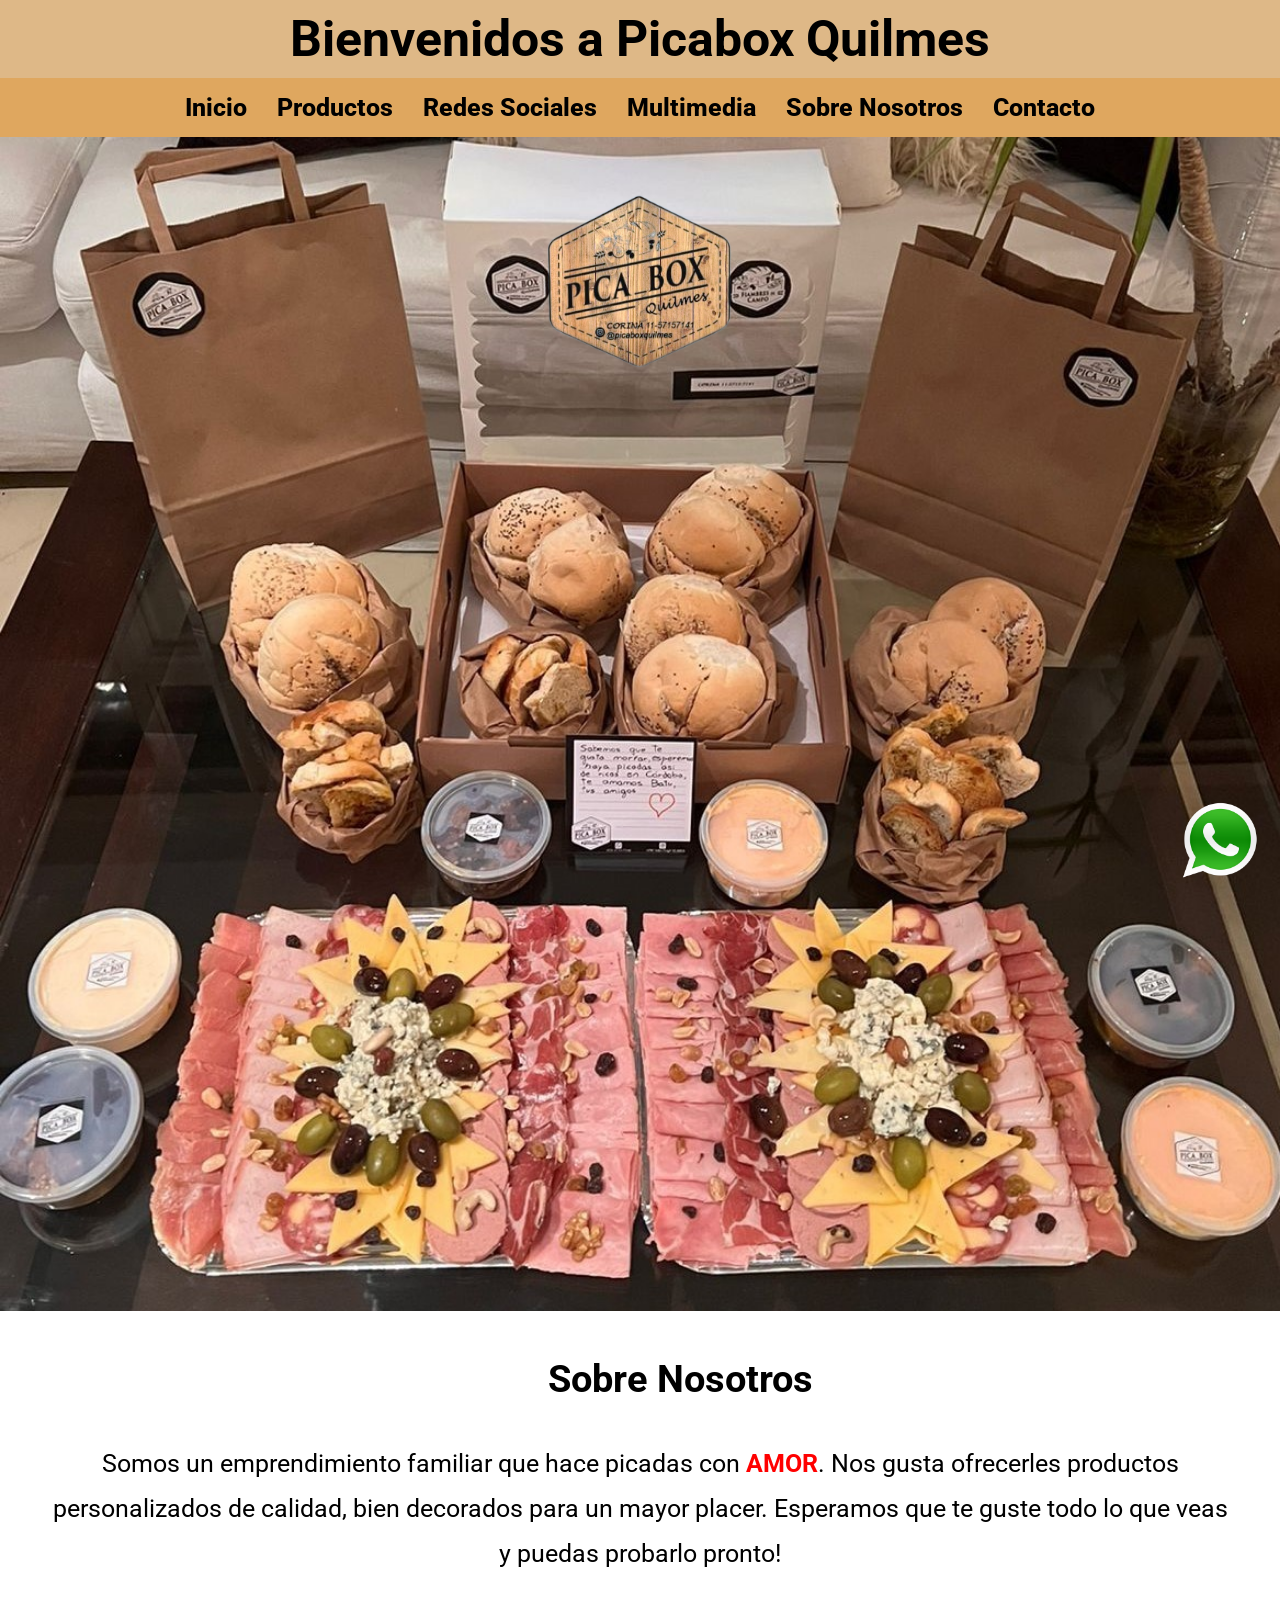
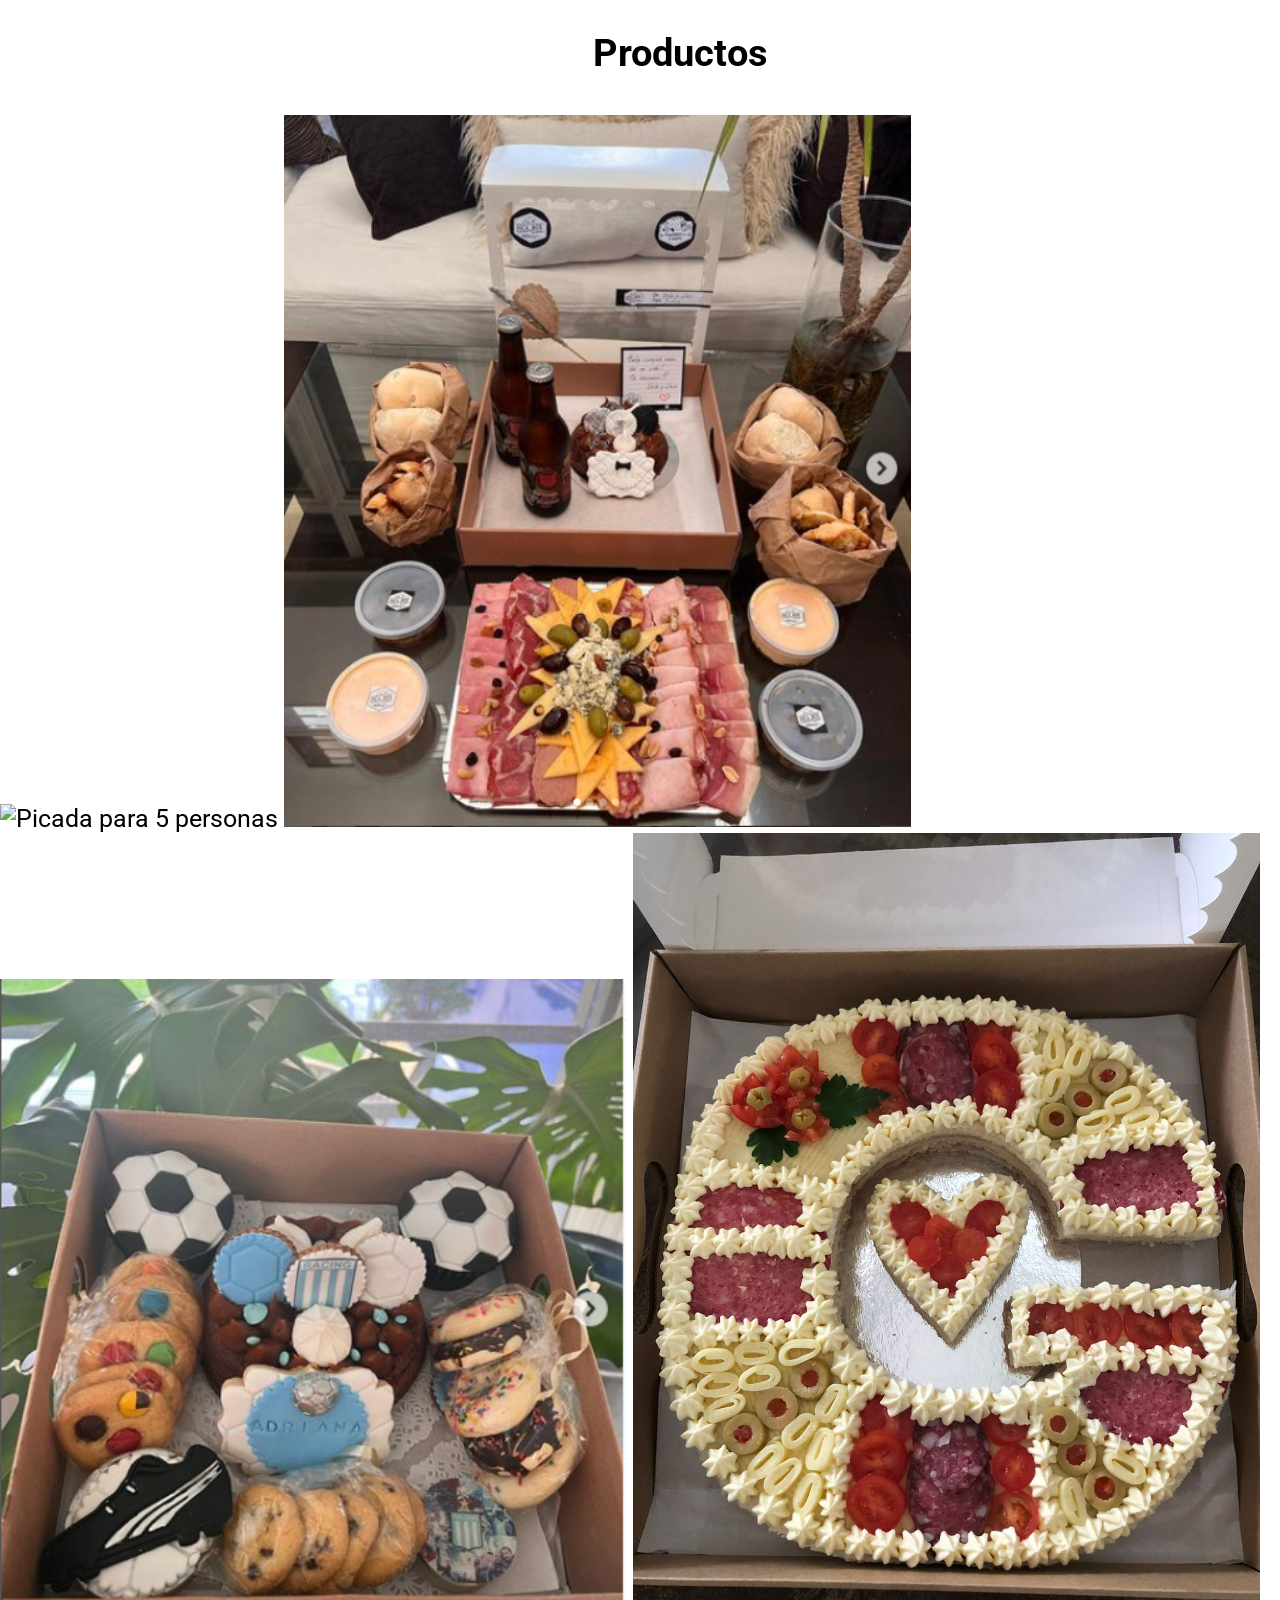
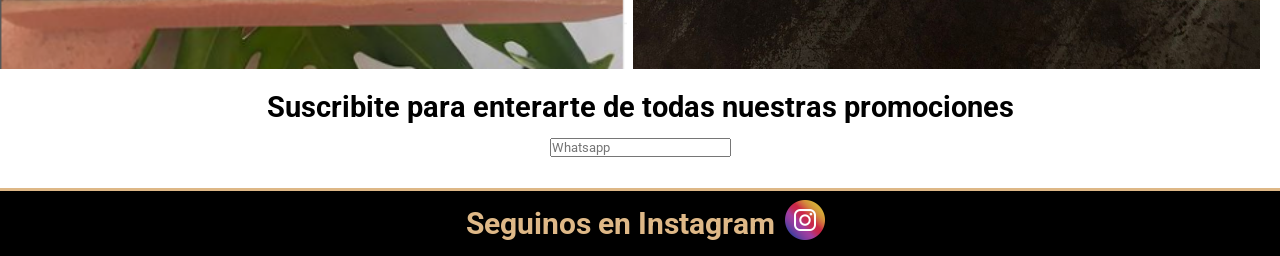
==== index.html @ b43bd4fd "main" ====
<!DOCTYPE html>
<html lang="es"> 
<head>

    <meta charset="UTF-8">
    <meta http-equiv="X-UA-Compatible" content="IE=edge">
    <meta name="viewport" content="width=device-width, initial-scale=1.0">
    <!-- TITULO -->
    <title>Picabox Quilmes</title>
    <!-- FAVICON -->
    <link rel="icon" href="img/logo.png">
    <!-- LINK CSS -->
    <link rel="stylesheet" href="css/style.css">
    <!-- LINK ESTILO DE LETRA ROBOTO -->
    <link rel="preconnect" href="https://fonts.googleapis.com">
    <link rel="preconnect" href="https://fonts.gstatic.com" crossorigin>
    <link href="https://fonts.googleapis.com/css2?family=Roboto:wght@300&display=swap" rel="stylesheet">
    
</head>
<body>
    
    <div class="container">
        <header>
            <!-- TITULO -->
            <h1>Bienvenidos a Picabox Quilmes</h1>
            <nav>
                <ul>
                    <!--NAVEGADOR-->
                    <li><a href="index.html">Inicio</a></li>
                    <li><a href="pages/productos.html">Productos</a></li>
                    <li><a href="#redes_sociales">Redes Sociales</a></li>
                    <li><a href="pages/multimedia.html">Multimedia</a></li>   
                    <li><a href="pages/sobrenosotros.html">Sobre Nosotros</a></li>
                    <li><a href="pages/contacto.html">Contacto</a></li>
                </ul>
            </nav>
        </header>

        <main>
            <!-- LOGO -->
            <img id="logo_portada" src="img/logo.png" alt="Logo Picabox Quilmes">

            <!-- FOTO DE PORTADA -->
            <img id="img_portada" src="img/pica10_arriba_modificada.jpeg" alt="Picada para 10 personas">
                
            <!-- SOBRE NOSOTROS -->
            <section class="sobre_nosotros">
                <h2>Sobre Nosotros</h2>
                <p>Somos un emprendimiento familiar que hace picadas con <span>AMOR</span>. Nos gusta ofrecerles productos personalizados de calidad, bien decorados para un mayor placer. Esperamos que te guste todo lo que veas y puedas probarlo pronto! </p> 
            </section>

            <!-- PRODUCTOS -->
            <section class="productos">
                <h2>Productos</h2>
                <img src="img/pica5.png" alt="Picada para 5 personas" >
                <img src="img/pica5_brownie.PNG" alt="Picada para 5 personas + brownie">
                <img src="img/desayuno_futbolero_racing.PNG" alt="Desayuno tematica futbolero de Racing">
                <img src="img/torta_salada_g.jpeg" alt="Torta salada letra G">
            </section> 
        
            <!-- SUSCRIBITE -->
            <section class="suscribite">
                <h3>Suscribite para enterarte de todas nuestras promociones</h3>
                <form>
                    <label for="whatsapp"></label>
                    <input type="number" id="whatsapp" placeholder="Whatsapp">
                </form>
            </section>
        </main>

        <!--REDES SOCIALES -->
        <footer id="redes_sociales">
            <h3>Seguinos en Instagram</h3>
            <a target="_blank" href="https://www.instagram.com/picaboxquilmes/" title="Instagram de Picabox Quilmes"><img src="img/instagram.png" alt="Logo de Instagram"> </a>
            <a target="_blank" href="https://wa.me/+5491157157141" title="Whatsapp de Picabox Quilmes"><img class="btn_whatsapp" src="img/whatsapp.png" alt="Logo Whatsapp" ></a>
        </footer>
    </div>

</body>
</html>
---- css/style.css ----
* {
    margin: 0;
    padding: 0;
    font-family: 'Roboto', sans-serif;
    list-style: none;
}

body {
    font-size: 12px;
}

.container {
    display: grid;
    grid-template-areas: 
    "h1"
    "nav"
    "main"
    "footer";
}

h1 {
    display: flex;
    justify-content: center;
    padding: 10px;
    background-color:  burlywood;
    grid-area: h1;
}

h2 {
    text-align: center;
    padding: 15px;
    width: 100%;
}

/* NAV */
nav {
    display: flex;
    justify-content: center;
    background-color:  rgb(223, 167, 95);
    grid-area: nav;
}

nav ul {
    display: flex;
    justify-content: center;
    align-items: center;
    text-align: center;
}

nav ul li a {
    text-decoration: none;
    color: black;
    font-weight: 800;
    display: block;
    padding: 15px;
}

nav ul li:hover {
    background-color: rgb(221, 150, 57);
}

/* MAIN */
main {
    grid-area: main;
    position: relative;
}

/* PORTADA */
#logo_portada {
    position: absolute;
    top: 50px;
    left: 42.5%;
    width: 15%;
}

#img_portada {
    width: 100%;
}
.portada {
    display: flex;
    justify-content: center;
}

/* SOBRE NOSOTROS */
.sobre_nosotros p {
    text-align: center;
    padding: 10px 10px;
    margin-bottom: 15px;
    line-height: 1.8;
}
.sobre_nosotros_img {
    display: flex;
    flex-wrap: wrap;
    justify-content: space-around;
}

span {
    color: red;
    font-weight: bold;
}

/* PRODUCTOS */
.productos_grid {
    display: grid;
    grid-template-columns: 1fr 1fr;
    gap: 20px;
}
.item_producto {
    display: flex;
    flex-flow: wrap column;
    justify-content: space-between;
    align-items: center;
    text-align: center;
}
.img_producto {
    width: 200px;
    height: 250px;
}

.productos img {
    width: 100%;
}

/* SUSCRIBITE */
.suscribite {
    display: flex;
    flex-direction: column;
    justify-content: center;
    text-align: center;
    padding: 15px;
}

.suscribite h3 {
    margin-bottom: 5px;
}

/* MULTIMEDIA */
.multimedia {
    display: flex;
    flex-wrap: wrap;
    justify-content: space-around;
}

/* CONTACTO */
.contact_grid {
    text-align: center;
    background-color: rgb(252, 239, 228);
    border-radius: 10px;
    margin: 10px;
}

.contact_title {
    text-align: center;
    font-size: 30px;
    padding: 0px 0px 10px 0px;
}

.nuestro_contacto{
    padding: 10px;
}

.nuestro_contacto ul {
    padding-bottom: 10px;
}

.form {
    padding: 10px;
}

.contact_grid form {
    display: grid;
    grid-template-columns: 1fr 1fr;
    gap: 10px;
}

form label {
    display: block;
}

input:focus, textarea:focus {
    outline: 3px solid rgb(221, 150, 57);
}

.full_width {
    grid-column: 1 / 3 ;
}

textarea {
    width: 100%;
}

button {
    background-color: burlywood;
    border: none;
    font-weight: bolder;
    padding: 5px;
}

button:hover {
    background-color: rgb(221, 150, 57);
    border: black 2px solid;
}

/* FOOTER */
footer {
    background-color: black;
    text-align: center;
    color: burlywood;
    border-top: solid 3px burlywood;
    margin-top: 15px;
    padding: 5px;
    grid-area: footer;
    display: flex;
    justify-content: center;
    align-items: center;
}

footer h3 {
    padding: 10px;
}

footer img {
    width: 40px;
    height: 40px;
}

/* BUTTON WHATSAPP */
.btn_whatsapp {
    position: fixed;
    right: 10px;
    bottom: 10px;
    width: 40px;
    height: 40px;
}

/* MEDIA */
@media (min-width: 400px) {
    body {
        font-size: 16px;
    }
    h2 {
        padding: 20px;
    }
    .productos_grid {
        display: grid;
        grid-template-columns: 1fr 1fr 1fr;
        gap: 10px;
    }
}

@media (min-width: 600px) {
    body {
        font-size: 25px;
    }
    h2 {
        padding: 40px;
    }
    .contact_grid {
        display: grid;
        grid-template-columns: 1fr 2fr;
        padding: 10px;
        max-width: 700px;
        margin-left: auto;
        margin-right: auto;
    }
    .sobre_nosotros p {
        padding: 0px 50px
    }
    .productos img {
        width: 49%;
    }
    .productos_grid {
        display: grid;
        grid-template-columns: 1fr 1fr 1fr 1fr;
        gap: 30px;
    }
    .btn_whatsapp {
        right: 20px;
        bottom: 20px;
        width: 80px;
        height: 80px;
    }
    footer h3 {
        font-size: 30px;
    }
}
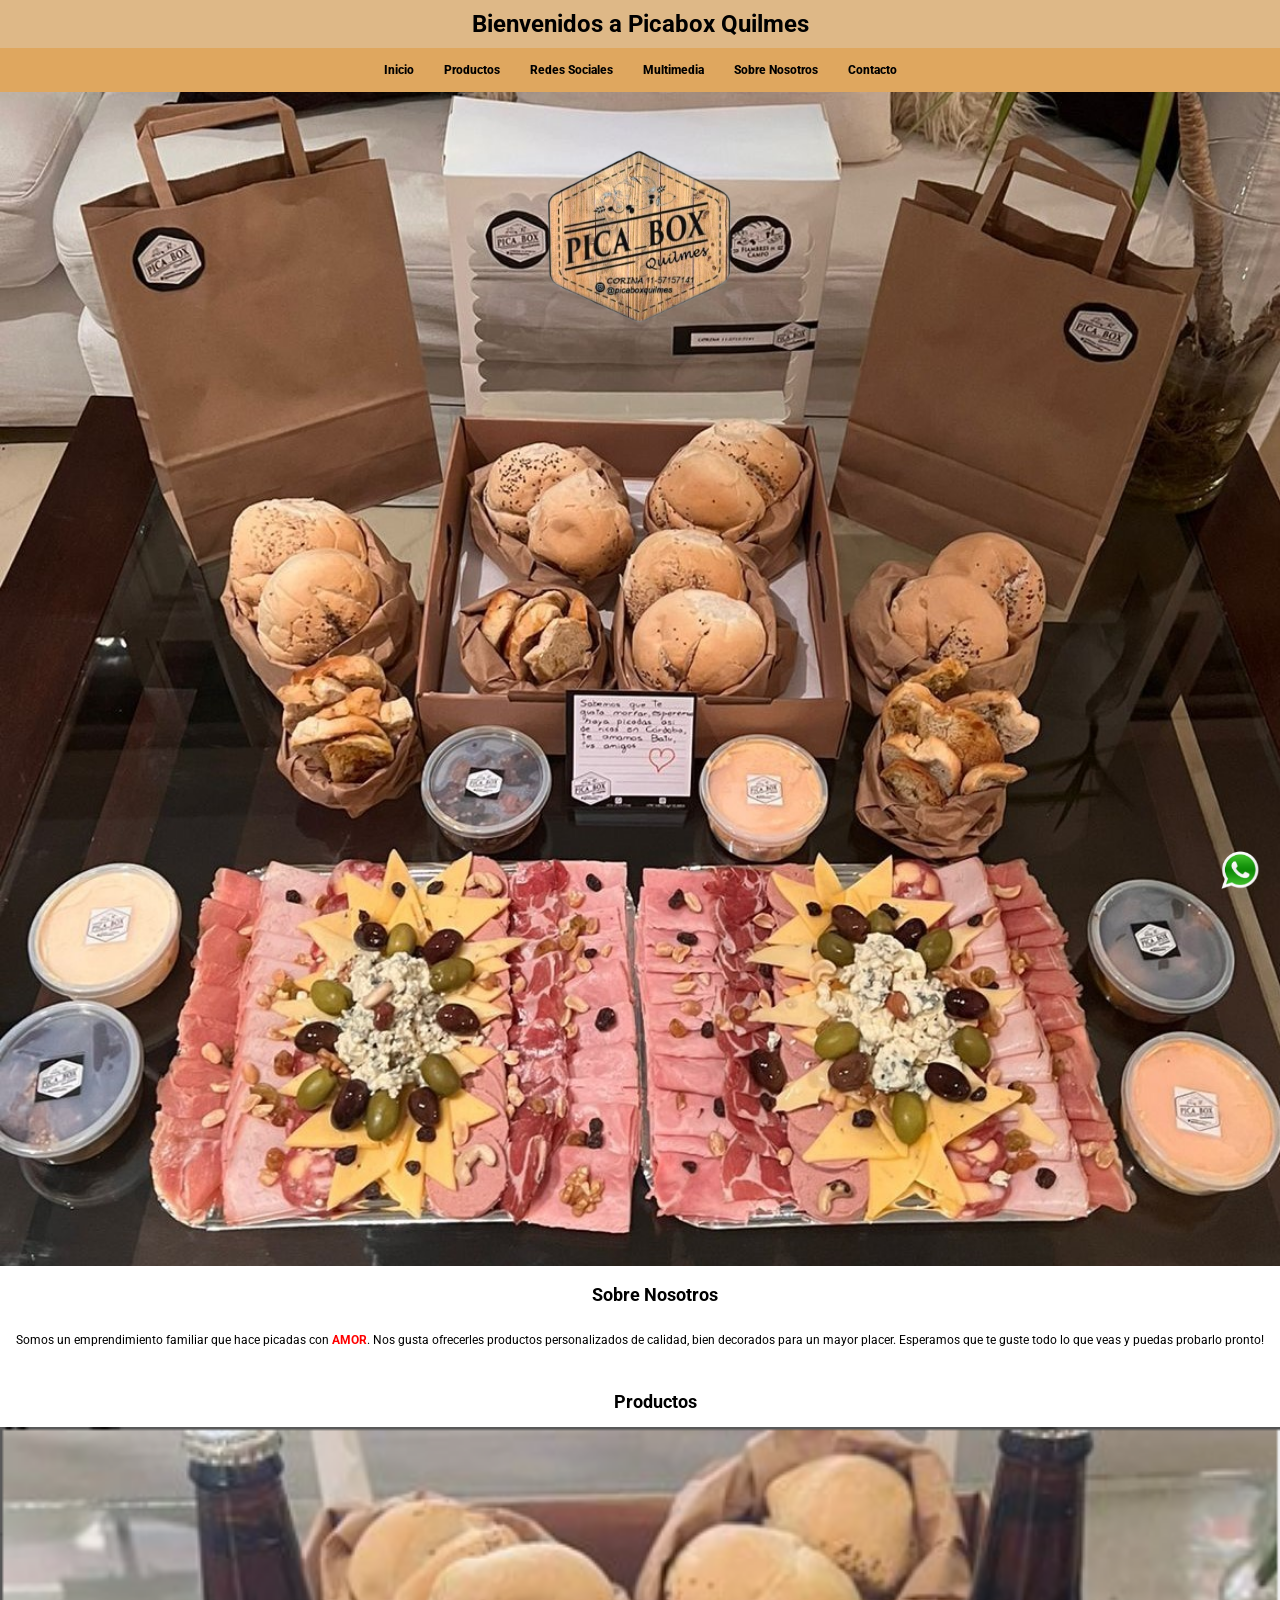
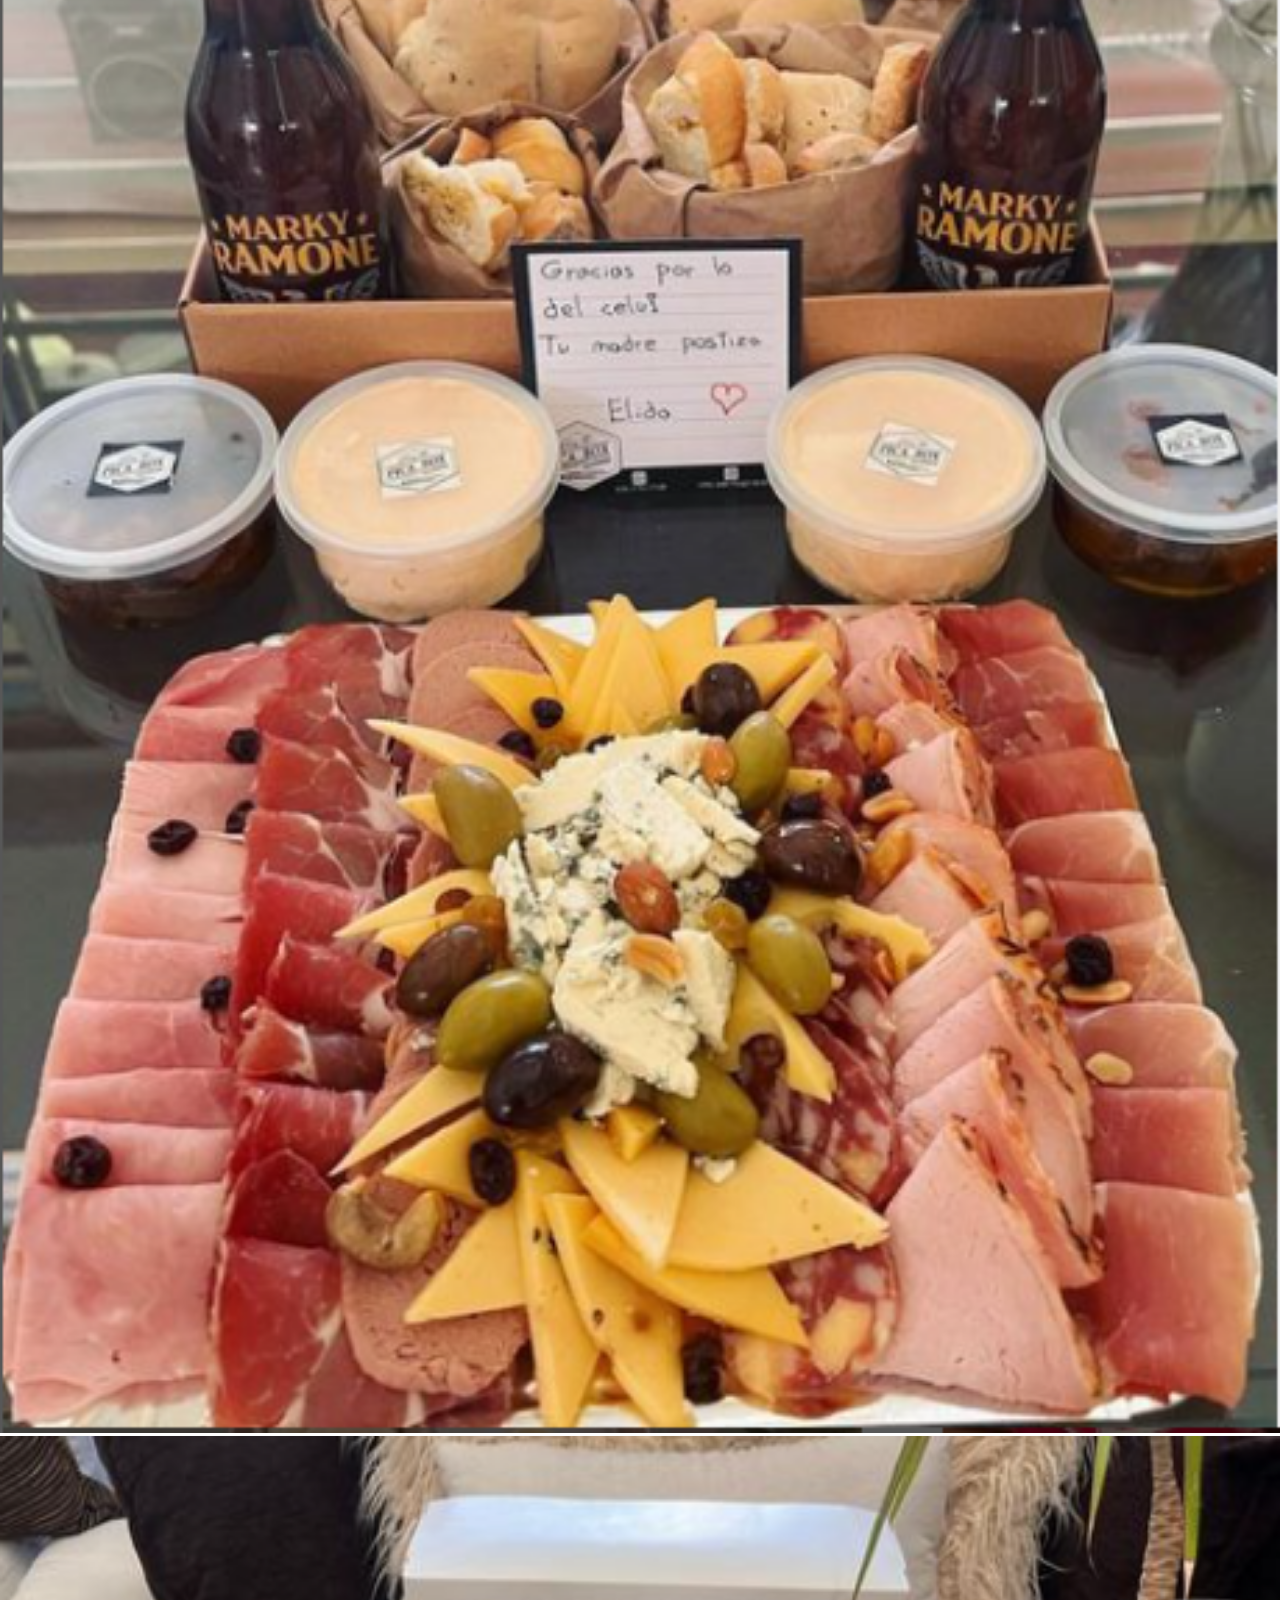
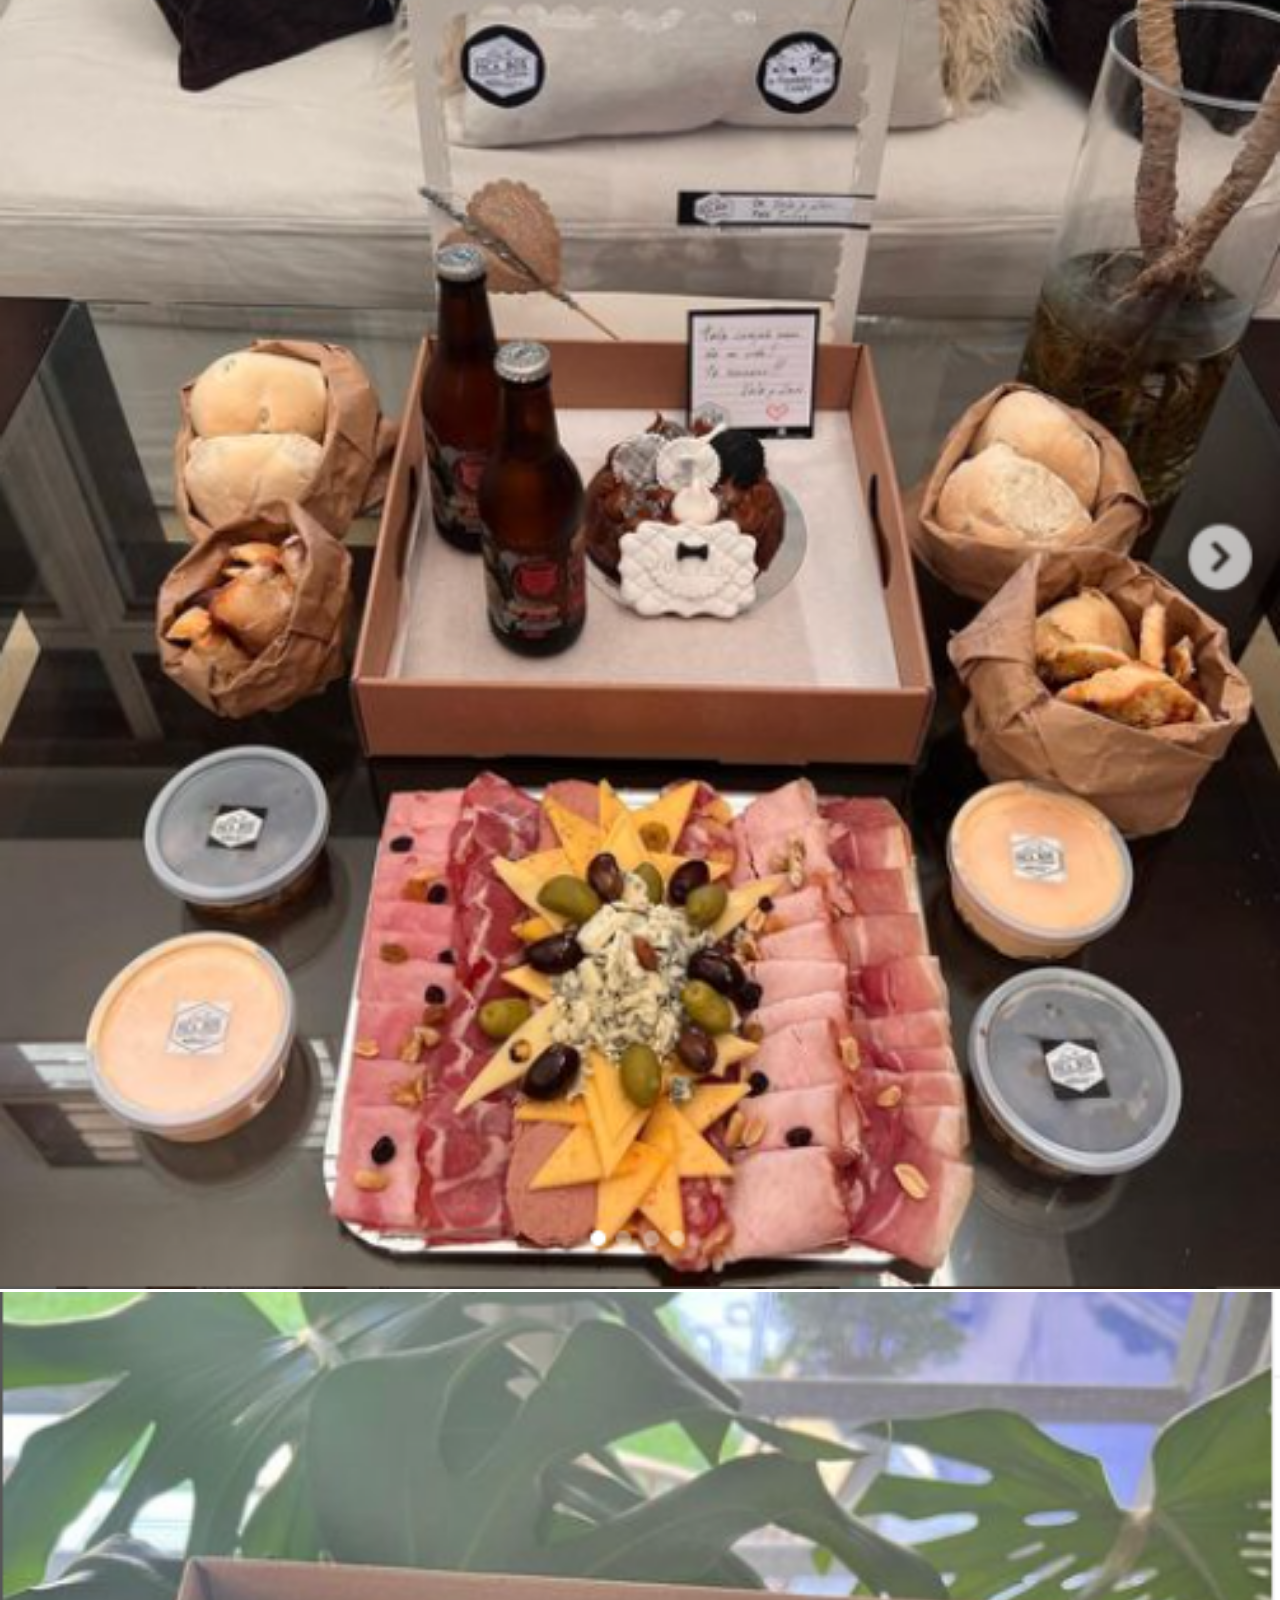
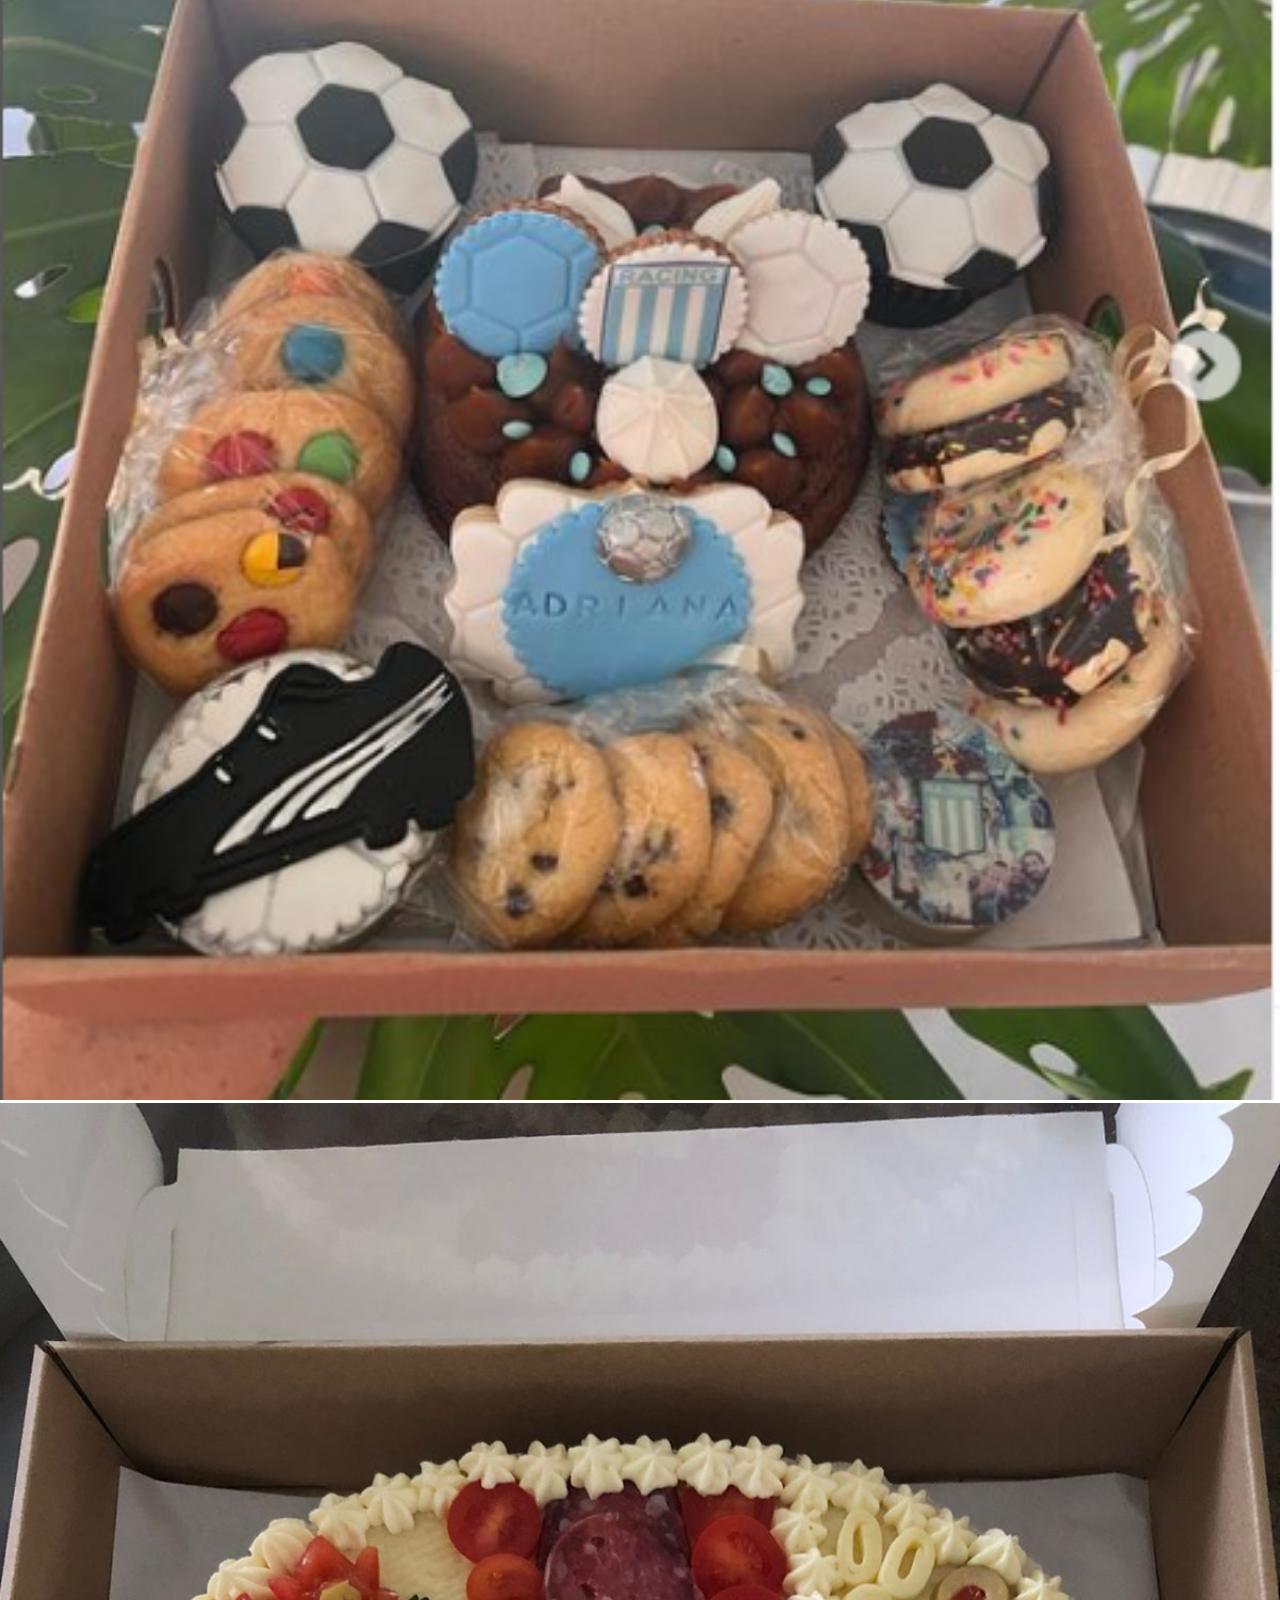
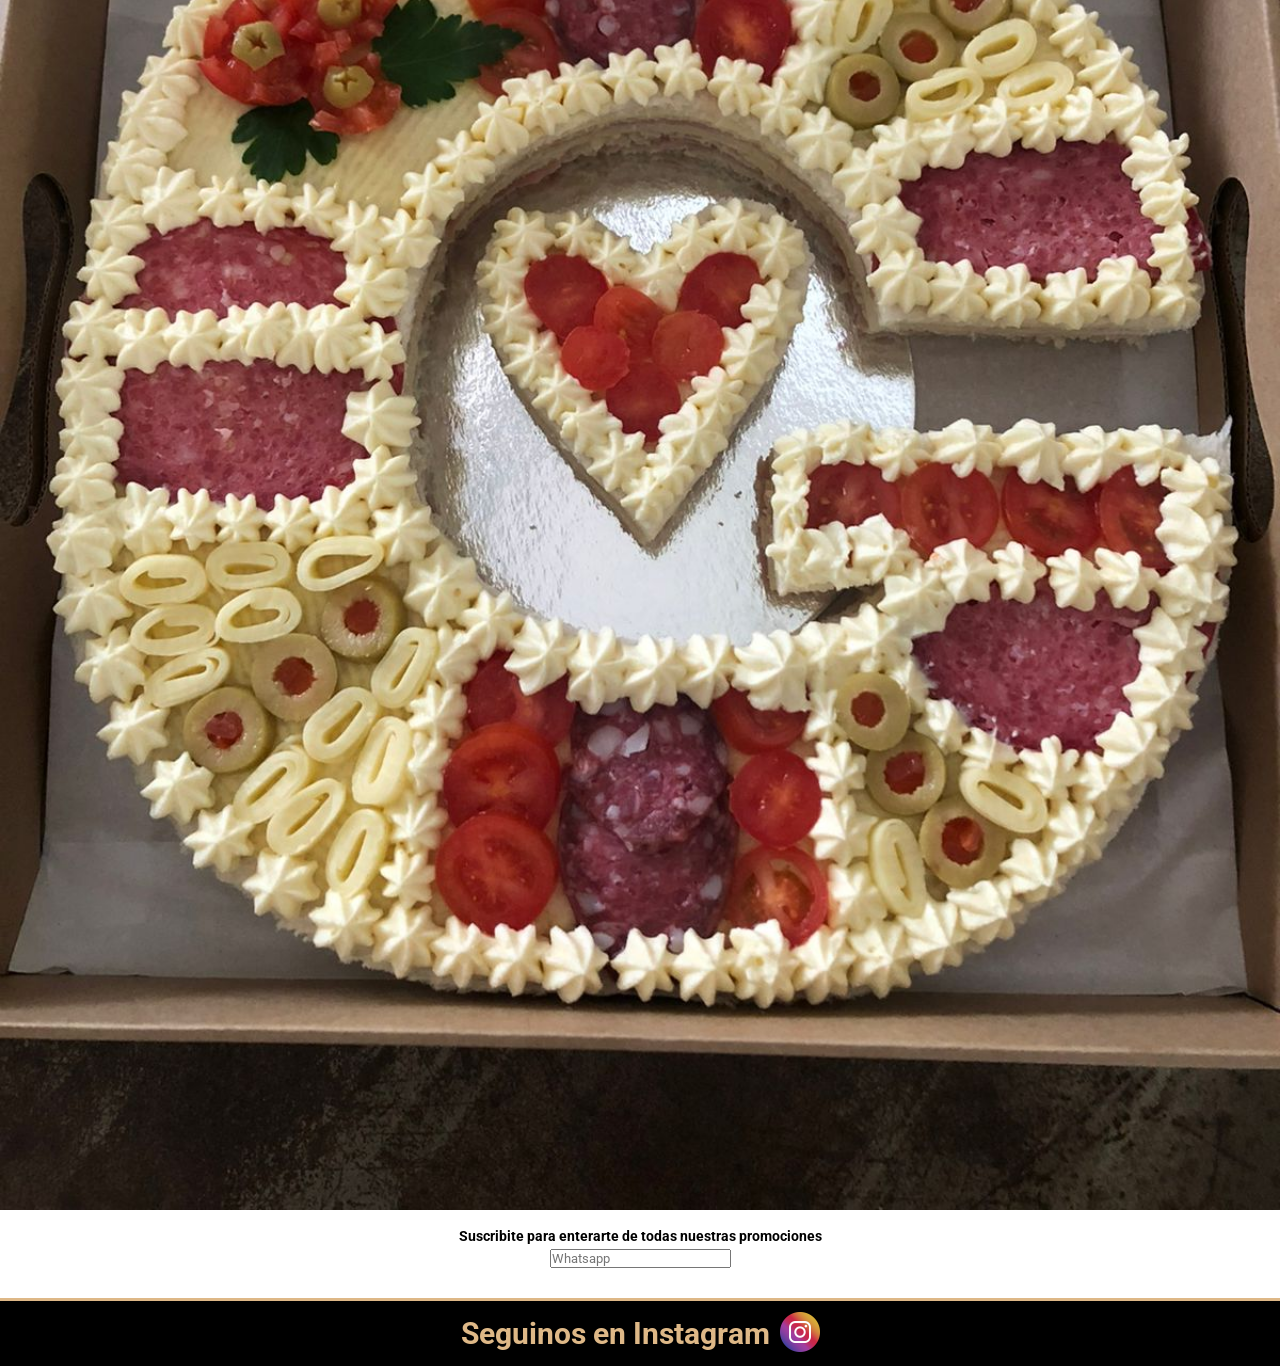
==== commit 9db7eaf8: "sass" ====
--- a/index.html
+++ b/index.html
@@ -52,7 +52,7 @@
             <!-- PRODUCTOS -->
             <section class="productos">
                 <h2>Productos</h2>
-                <img src="img/pica5.png" alt="Picada para 5 personas" >
+                <img src="img/pica5.PNG" alt="Picada para 5 personas" >
                 <img src="img/pica5_brownie.PNG" alt="Picada para 5 personas + brownie">
                 <img src="img/desayuno_futbolero_racing.PNG" alt="Desayuno tematica futbolero de Racing">
                 <img src="img/torta_salada_g.jpeg" alt="Torta salada letra G">
--- a/css/style.css
+++ b/css/style.css
@@ -1,286 +1,299 @@
-* {
-    margin: 0;
-    padding: 0;
-    font-family: 'Roboto', sans-serif;
-    list-style: none;
-}
-
-body {
-    font-size: 12px;
-}
-
-.container {
+/* MEDIA */
+@media (min-width: 400px) {
+  body {
+    font-size: 16px;
+  }
+
+  h2 {
+    padding: 20px;
+  }
+
+  .productos_grid {
     display: grid;
-    grid-template-areas: 
-    "h1"
-    "nav"
-    "main"
-    "footer";
-}
-
-h1 {
-    display: flex;
-    justify-content: center;
+    grid-template-columns: 1fr 1fr 1fr;
+    gap: 10px;
+  }
+}
+@media (min-width: 600px) {
+  body {
+    font-size: 25px;
+  }
+
+  h2 {
+    padding: 40px;
+  }
+
+  .contact_grid {
+    display: grid;
+    grid-template-columns: 1fr 2fr;
     padding: 10px;
-    background-color:  burlywood;
-    grid-area: h1;
-}
-
-h2 {
-    text-align: center;
-    padding: 15px;
-    width: 100%;
+    max-width: 700px;
+    margin-left: auto;
+    margin-right: auto;
+  }
+
+  .sobre_nosotros p {
+    padding: 0px 50px;
+  }
+
+  .productos img {
+    width: 49%;
+  }
+
+  .productos_grid {
+    display: grid;
+    grid-template-columns: 1fr 1fr 1fr 1fr;
+    gap: 30px;
+  }
+
+  .btn_whatsapp {
+    right: 20px;
+    bottom: 20px;
+    width: 80px;
+    height: 80px;
+  }
+
+  footer h3 {
+    font-size: 30px;
+  }
+}
+/* PRODUCTOS */
+.productos_grid {
+  display: grid;
+  grid-template-columns: 1fr 1fr;
+  gap: 20px;
+}
+
+.item_producto {
+  display: flex;
+  flex-flow: wrap column;
+  justify-content: space-between;
+  align-items: center;
+  text-align: center;
+  transition: all 1.2s;
+}
+
+.item_producto:hover {
+  transform: scale(1.2);
+}
+
+.img_producto {
+  width: 200px;
+  height: 250px;
+}
+
+.productos img {
+  width: 100%;
+}
+
+/* SOBRE NOSOTROS */
+.sobre_nosotros p {
+  text-align: center;
+  padding: 10px 10px;
+  margin-bottom: 15px;
+  line-height: 1.8;
+}
+
+.sobre_nosotros_img {
+  display: flex;
+  flex-wrap: wrap;
+  justify-content: space-around;
+}
+
+span {
+  color: red;
+  font-weight: bold;
 }
 
 /* NAV */
 nav {
-    display: flex;
-    justify-content: center;
-    background-color:  rgb(223, 167, 95);
-    grid-area: nav;
-}
-
+  display: flex;
+  justify-content: center;
+  background-color: rgb(223, 167, 95);
+  grid-area: nav;
+}
 nav ul {
-    display: flex;
-    justify-content: center;
-    align-items: center;
-    text-align: center;
-}
-
+  display: flex;
+  justify-content: center;
+  align-items: center;
+  text-align: center;
+}
+nav ul li:hover {
+  background-color: rgb(221, 150, 57);
+  transform: scale(1.1);
+}
 nav ul li a {
-    text-decoration: none;
-    color: black;
-    font-weight: 800;
-    display: block;
-    padding: 15px;
-}
-
-nav ul li:hover {
-    background-color: rgb(221, 150, 57);
+  text-decoration: none;
+  color: black;
+  font-weight: 800;
+  display: block;
+  padding: 15px;
+}
+
+/* CONTACTO */
+.contact_grid {
+  text-align: center;
+  background-color: rgb(252, 239, 228);
+  border-radius: 10px;
+  margin: 10px;
+}
+
+.contact_title {
+  text-align: center;
+  font-size: 30px;
+  padding: 0px 0px 10px 0px;
+}
+
+.nuestro_contacto {
+  padding: 10px;
+}
+
+.nuestro_contacto ul {
+  padding-bottom: 10px;
+}
+
+.form {
+  padding: 10px;
+}
+
+.contact_grid form {
+  display: grid;
+  grid-template-columns: 1fr 1fr;
+  gap: 10px;
+}
+
+form label {
+  display: block;
+}
+
+input:focus, textarea:focus {
+  outline: 3px solid rgb(221, 150, 57);
+}
+
+.full_width {
+  grid-column: 1/3;
+}
+
+textarea {
+  width: 100%;
+}
+
+button {
+  background-color: burlywood;
+  border: none;
+  font-weight: bolder;
+  padding: 5px;
+}
+
+button:hover {
+  background-color: rgb(221, 150, 57);
+  border: black 2px solid;
+}
+
+/* FOOTER */
+footer {
+  background-color: black;
+  text-align: center;
+  color: burlywood;
+  border-top: solid 3px burlywood;
+  margin-top: 15px;
+  padding: 5px;
+  grid-area: footer;
+  display: flex;
+  justify-content: center;
+  align-items: center;
+}
+
+footer h3 {
+  padding: 10px;
+}
+
+footer img {
+  width: 40px;
+  height: 40px;
+  margin-right: 10px;
+}
+
+/* BUTTON WHATSAPP */
+.btn_whatsapp {
+  position: fixed;
+  right: 10px;
+  bottom: 10px;
+  width: 40px;
+  height: 40px;
+}
+
+* {
+  margin: 0;
+  padding: 0;
+  font-family: "Roboto", sans-serif;
+  list-style: none;
+}
+
+body {
+  font-size: 12px;
+}
+
+.container {
+  display: grid;
+  grid-template-areas: "h1" "nav" "main" "footer";
+}
+
+h1 {
+  display: flex;
+  justify-content: center;
+  padding: 10px;
+  background-color: burlywood;
+  grid-area: h1;
+}
+
+h2 {
+  text-align: center;
+  padding: 15px;
+  width: 100%;
 }
 
 /* MAIN */
 main {
-    grid-area: main;
-    position: relative;
+  grid-area: main;
+  position: relative;
 }
 
 /* PORTADA */
 #logo_portada {
-    position: absolute;
-    top: 50px;
-    left: 42.5%;
-    width: 15%;
+  position: absolute;
+  top: 50px;
+  left: 42.5%;
+  width: 15%;
 }
 
 #img_portada {
-    width: 100%;
-}
+  width: 100%;
+}
+
 .portada {
-    display: flex;
-    justify-content: center;
-}
-
-/* SOBRE NOSOTROS */
-.sobre_nosotros p {
-    text-align: center;
-    padding: 10px 10px;
-    margin-bottom: 15px;
-    line-height: 1.8;
-}
-.sobre_nosotros_img {
-    display: flex;
-    flex-wrap: wrap;
-    justify-content: space-around;
-}
-
-span {
-    color: red;
-    font-weight: bold;
-}
-
-/* PRODUCTOS */
-.productos_grid {
-    display: grid;
-    grid-template-columns: 1fr 1fr;
-    gap: 20px;
-}
-.item_producto {
-    display: flex;
-    flex-flow: wrap column;
-    justify-content: space-between;
-    align-items: center;
-    text-align: center;
-}
-.img_producto {
-    width: 200px;
-    height: 250px;
-}
-
-.productos img {
-    width: 100%;
+  display: flex;
+  justify-content: center;
 }
 
 /* SUSCRIBITE */
 .suscribite {
-    display: flex;
-    flex-direction: column;
-    justify-content: center;
-    text-align: center;
-    padding: 15px;
+  display: flex;
+  flex-direction: column;
+  justify-content: center;
+  text-align: center;
+  padding: 15px;
 }
 
 .suscribite h3 {
-    margin-bottom: 5px;
+  margin-bottom: 5px;
 }
 
 /* MULTIMEDIA */
 .multimedia {
-    display: flex;
-    flex-wrap: wrap;
-    justify-content: space-around;
-}
-
-/* CONTACTO */
-.contact_grid {
-    text-align: center;
-    background-color: rgb(252, 239, 228);
-    border-radius: 10px;
-    margin: 10px;
-}
-
-.contact_title {
-    text-align: center;
-    font-size: 30px;
-    padding: 0px 0px 10px 0px;
-}
-
-.nuestro_contacto{
-    padding: 10px;
-}
-
-.nuestro_contacto ul {
-    padding-bottom: 10px;
-}
-
-.form {
-    padding: 10px;
-}
-
-.contact_grid form {
-    display: grid;
-    grid-template-columns: 1fr 1fr;
-    gap: 10px;
-}
-
-form label {
-    display: block;
-}
-
-input:focus, textarea:focus {
-    outline: 3px solid rgb(221, 150, 57);
-}
-
-.full_width {
-    grid-column: 1 / 3 ;
-}
-
-textarea {
-    width: 100%;
-}
-
-button {
-    background-color: burlywood;
-    border: none;
-    font-weight: bolder;
-    padding: 5px;
-}
-
-button:hover {
-    background-color: rgb(221, 150, 57);
-    border: black 2px solid;
-}
-
-/* FOOTER */
-footer {
-    background-color: black;
-    text-align: center;
-    color: burlywood;
-    border-top: solid 3px burlywood;
-    margin-top: 15px;
-    padding: 5px;
-    grid-area: footer;
-    display: flex;
-    justify-content: center;
-    align-items: center;
-}
-
-footer h3 {
-    padding: 10px;
-}
-
-footer img {
-    width: 40px;
-    height: 40px;
-}
-
-/* BUTTON WHATSAPP */
-.btn_whatsapp {
-    position: fixed;
-    right: 10px;
-    bottom: 10px;
-    width: 40px;
-    height: 40px;
-}
-
-/* MEDIA */
-@media (min-width: 400px) {
-    body {
-        font-size: 16px;
-    }
-    h2 {
-        padding: 20px;
-    }
-    .productos_grid {
-        display: grid;
-        grid-template-columns: 1fr 1fr 1fr;
-        gap: 10px;
-    }
-}
-
-@media (min-width: 600px) {
-    body {
-        font-size: 25px;
-    }
-    h2 {
-        padding: 40px;
-    }
-    .contact_grid {
-        display: grid;
-        grid-template-columns: 1fr 2fr;
-        padding: 10px;
-        max-width: 700px;
-        margin-left: auto;
-        margin-right: auto;
-    }
-    .sobre_nosotros p {
-        padding: 0px 50px
-    }
-    .productos img {
-        width: 49%;
-    }
-    .productos_grid {
-        display: grid;
-        grid-template-columns: 1fr 1fr 1fr 1fr;
-        gap: 30px;
-    }
-    .btn_whatsapp {
-        right: 20px;
-        bottom: 20px;
-        width: 80px;
-        height: 80px;
-    }
-    footer h3 {
-        font-size: 30px;
-    }
-}+  display: flex;
+  flex-wrap: wrap;
+  justify-content: space-around;
+}
+
+/*# sourceMappingURL=style.css.map */
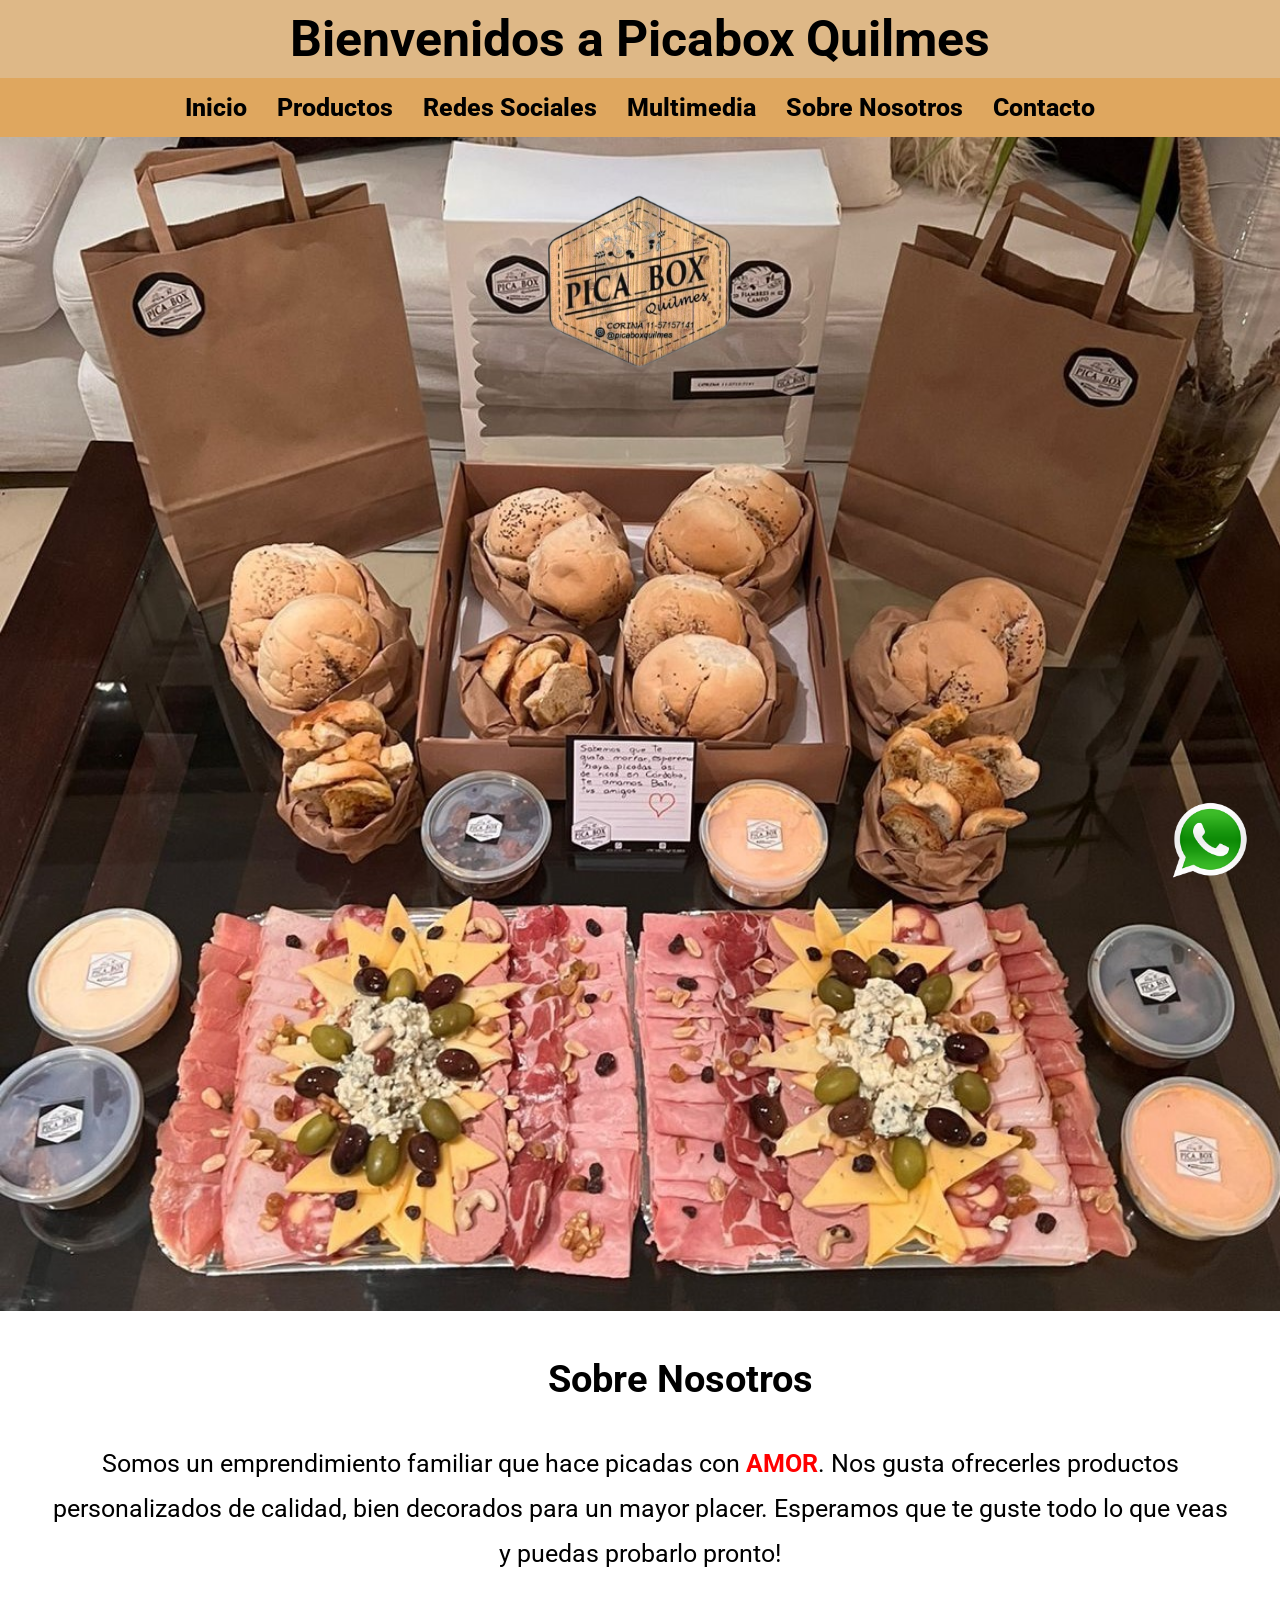
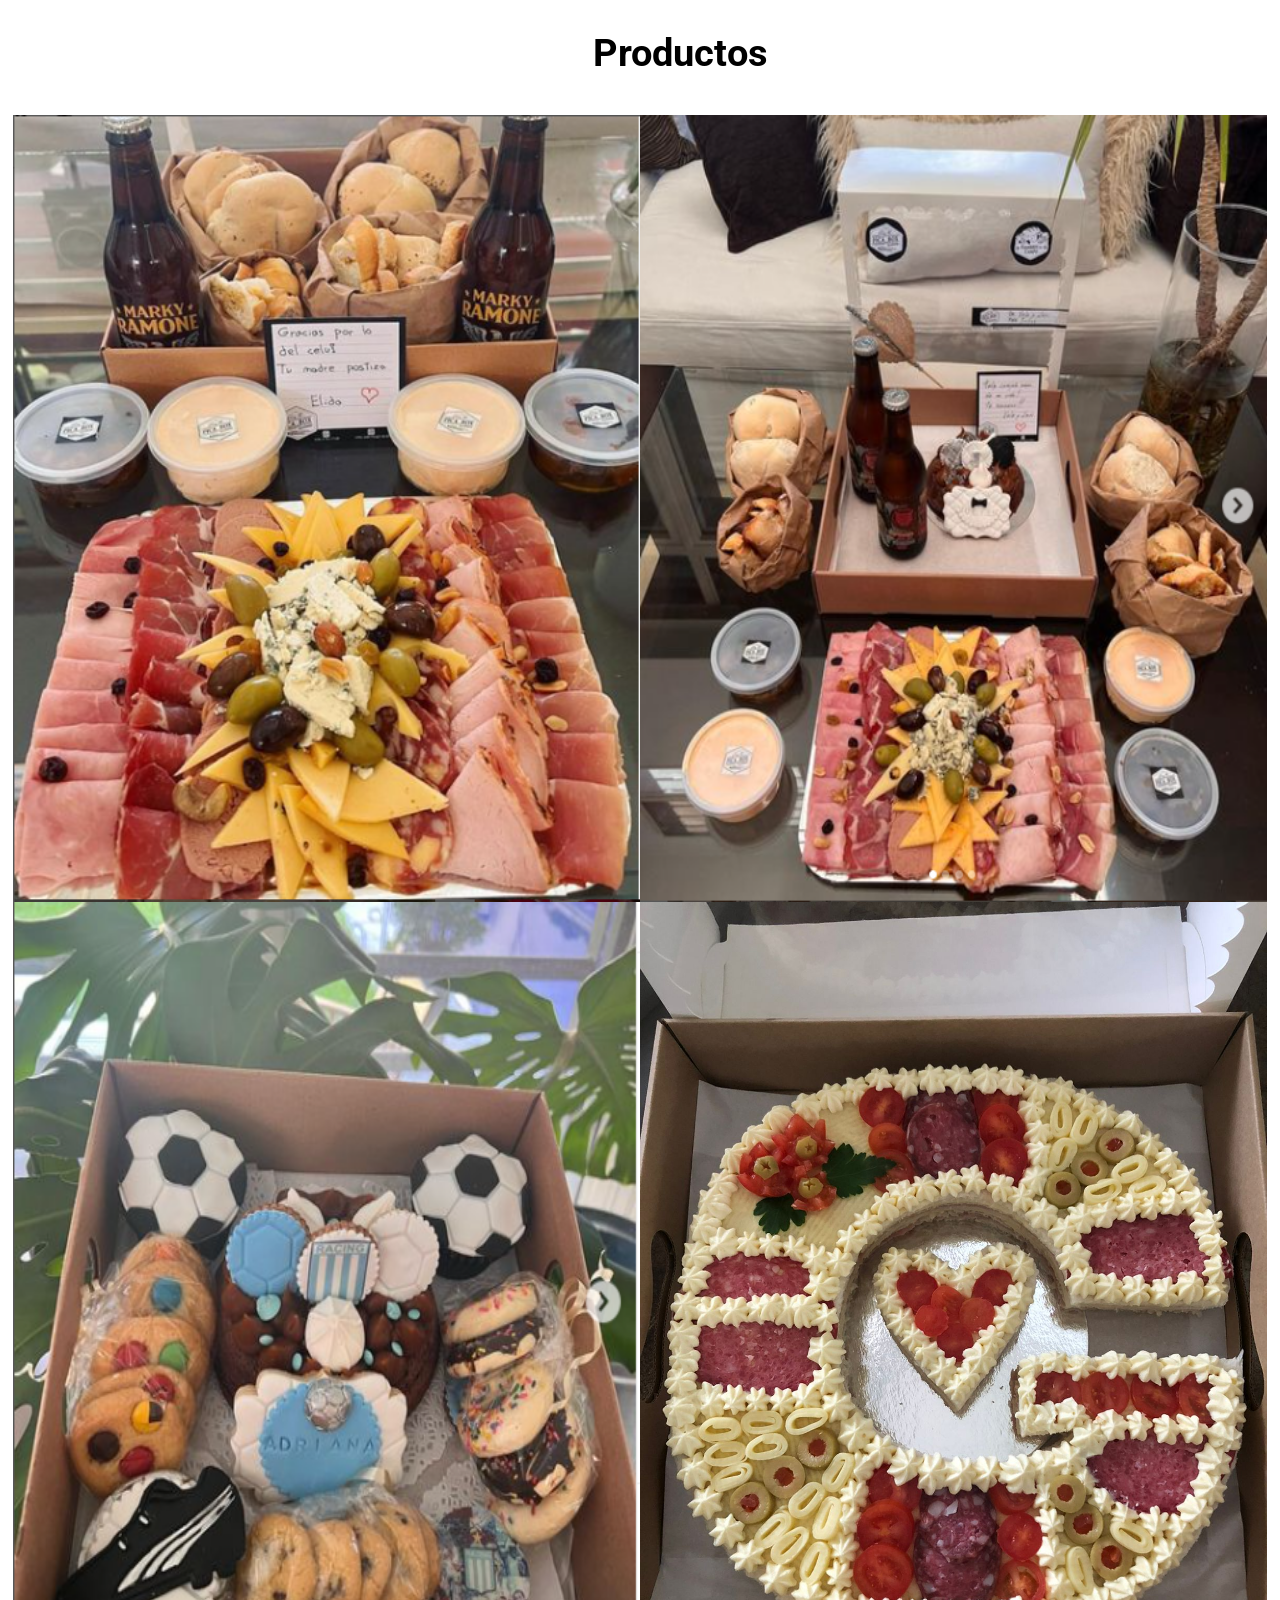
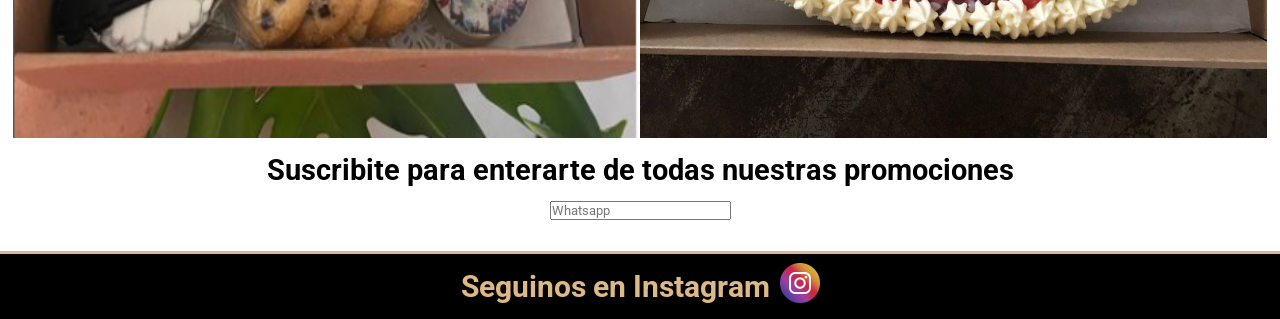
==== commit 86140c2e: "website 3.0" ====
--- a/index.html
+++ b/index.html
@@ -50,12 +50,14 @@
             </section>
 
             <!-- PRODUCTOS -->
-            <section class="productos">
+            <section>
                 <h2>Productos</h2>
-                <img src="img/pica5.PNG" alt="Picada para 5 personas" >
-                <img src="img/pica5_brownie.PNG" alt="Picada para 5 personas + brownie">
-                <img src="img/desayuno_futbolero_racing.PNG" alt="Desayuno tematica futbolero de Racing">
-                <img src="img/torta_salada_g.jpeg" alt="Torta salada letra G">
+                <div class="productos">
+                    <img src="img/pica5.PNG" alt="Picada para 5 personas" >
+                    <img src="img/pica5_brownie.PNG" alt="Picada para 5 personas + brownie">
+                    <img src="img/desayuno_futbolero_racing.PNG" alt="Desayuno tematica futbolero de Racing">
+                    <img src="img/torta_salada_g.jpeg" alt="Torta salada letra G">
+                </div>
             </section> 
         
             <!-- SUSCRIBITE -->
--- a/css/style.css
+++ b/css/style.css
@@ -1,3 +1,248 @@
+* {
+  margin: 0;
+  padding: 0;
+  font-family: "Roboto", sans-serif;
+  list-style: none;
+}
+
+body {
+  font-size: 12px;
+}
+
+.container {
+  display: grid;
+  grid-template-areas: "h1" "nav" "main" "footer";
+}
+
+h1 {
+  display: flex;
+  justify-content: center;
+  padding: 10px;
+  background-color: burlywood;
+  grid-area: h1;
+}
+
+h2 {
+  text-align: center;
+  padding: 15px;
+  width: 100%;
+}
+
+/* MAIN */
+main {
+  grid-area: main;
+  position: relative;
+}
+
+/* PORTADA */
+#logo_portada {
+  position: absolute;
+  top: 50px;
+  left: 42.5%;
+  width: 15%;
+}
+
+#img_portada {
+  width: 100%;
+}
+
+.portada {
+  display: flex;
+  justify-content: center;
+}
+
+/* SUSCRIBITE */
+.suscribite {
+  display: flex;
+  flex-direction: column;
+  justify-content: center;
+  text-align: center;
+  padding: 15px;
+}
+
+.suscribite h3 {
+  margin-bottom: 5px;
+}
+
+/* MULTIMEDIA */
+.multimedia {
+  display: flex;
+  flex-wrap: wrap;
+  justify-content: space-around;
+}
+
+/* NAV */
+nav {
+  display: flex;
+  justify-content: center;
+  background-color: rgb(223, 167, 95);
+  grid-area: nav;
+}
+nav ul {
+  display: flex;
+  justify-content: center;
+  align-items: center;
+  text-align: center;
+}
+nav ul li:hover {
+  background-color: rgb(221, 150, 57);
+  transform: scale(1.1);
+}
+nav ul li a {
+  text-decoration: none;
+  color: black;
+  font-weight: 800;
+  display: block;
+  padding: 15px;
+}
+
+/* FOOTER */
+footer {
+  background-color: black;
+  text-align: center;
+  color: burlywood;
+  border-top: solid 3px burlywood;
+  margin-top: 15px;
+  padding: 5px;
+  grid-area: footer;
+  display: flex;
+  justify-content: center;
+  align-items: center;
+}
+
+footer h3 {
+  padding: 10px;
+}
+
+footer img {
+  width: 40px;
+  height: 40px;
+  margin-right: 10px;
+}
+
+/* BUTTON WHATSAPP */
+.btn_whatsapp {
+  position: fixed;
+  right: 10px;
+  bottom: 10px;
+  width: 40px;
+  height: 40px;
+}
+
+/* PRODUCTOS */
+.productos_grid {
+  display: grid;
+  grid-template-columns: 1fr 1fr;
+  gap: 20px;
+}
+
+.item_producto {
+  display: flex;
+  flex-flow: wrap column;
+  justify-content: space-between;
+  align-items: center;
+  text-align: center;
+  transition: all 1.2s;
+}
+
+.item_producto:hover {
+  transform: scale(1.2);
+}
+
+.img_producto {
+  width: 200px;
+  height: 250px;
+}
+
+.productos {
+  display: flex;
+  flex-wrap: nowrap;
+  justify-content: center;
+}
+
+.productos img {
+  width: 100%;
+}
+
+/* SOBRE NOSOTROS */
+.sobre_nosotros p {
+  text-align: center;
+  padding: 10px 10px;
+  margin-bottom: 15px;
+  line-height: 1.8;
+}
+
+.sobre_nosotros_img {
+  display: flex;
+  flex-wrap: wrap;
+  justify-content: space-around;
+}
+
+span {
+  color: red;
+  font-weight: bold;
+}
+
+/* CONTACTO */
+.contact_grid {
+  text-align: center;
+  background-color: rgb(252, 239, 228);
+  border-radius: 10px;
+  margin: 10px;
+}
+
+.contact_title {
+  text-align: center;
+  font-size: 30px;
+  padding: 0px 0px 10px 0px;
+}
+
+.nuestro_contacto {
+  padding: 10px;
+}
+
+.nuestro_contacto ul {
+  padding-bottom: 10px;
+}
+
+.form {
+  padding: 10px;
+}
+
+.contact_grid form {
+  display: grid;
+  grid-template-columns: 1fr 1fr;
+  gap: 10px;
+}
+
+form label {
+  display: block;
+}
+
+input:focus, textarea:focus {
+  outline: 3px solid rgb(221, 150, 57);
+}
+
+.full_width {
+  grid-column: 1/3;
+}
+
+textarea {
+  width: 100%;
+}
+
+button {
+  background-color: burlywood;
+  border: none;
+  font-weight: bolder;
+  padding: 5px;
+}
+
+button:hover {
+  background-color: rgb(221, 150, 57);
+  border: black 2px solid;
+}
+
 /* MEDIA */
 @media (min-width: 400px) {
   body {
@@ -36,6 +281,12 @@
     padding: 0px 50px;
   }
 
+  .productos {
+    display: flex;
+    flex-wrap: wrap;
+    justify-content: center;
+  }
+
   .productos img {
     width: 49%;
   }
@@ -57,243 +308,5 @@
     font-size: 30px;
   }
 }
-/* PRODUCTOS */
-.productos_grid {
-  display: grid;
-  grid-template-columns: 1fr 1fr;
-  gap: 20px;
-}
-
-.item_producto {
-  display: flex;
-  flex-flow: wrap column;
-  justify-content: space-between;
-  align-items: center;
-  text-align: center;
-  transition: all 1.2s;
-}
-
-.item_producto:hover {
-  transform: scale(1.2);
-}
-
-.img_producto {
-  width: 200px;
-  height: 250px;
-}
-
-.productos img {
-  width: 100%;
-}
-
-/* SOBRE NOSOTROS */
-.sobre_nosotros p {
-  text-align: center;
-  padding: 10px 10px;
-  margin-bottom: 15px;
-  line-height: 1.8;
-}
-
-.sobre_nosotros_img {
-  display: flex;
-  flex-wrap: wrap;
-  justify-content: space-around;
-}
-
-span {
-  color: red;
-  font-weight: bold;
-}
-
-/* NAV */
-nav {
-  display: flex;
-  justify-content: center;
-  background-color: rgb(223, 167, 95);
-  grid-area: nav;
-}
-nav ul {
-  display: flex;
-  justify-content: center;
-  align-items: center;
-  text-align: center;
-}
-nav ul li:hover {
-  background-color: rgb(221, 150, 57);
-  transform: scale(1.1);
-}
-nav ul li a {
-  text-decoration: none;
-  color: black;
-  font-weight: 800;
-  display: block;
-  padding: 15px;
-}
-
-/* CONTACTO */
-.contact_grid {
-  text-align: center;
-  background-color: rgb(252, 239, 228);
-  border-radius: 10px;
-  margin: 10px;
-}
-
-.contact_title {
-  text-align: center;
-  font-size: 30px;
-  padding: 0px 0px 10px 0px;
-}
-
-.nuestro_contacto {
-  padding: 10px;
-}
-
-.nuestro_contacto ul {
-  padding-bottom: 10px;
-}
-
-.form {
-  padding: 10px;
-}
-
-.contact_grid form {
-  display: grid;
-  grid-template-columns: 1fr 1fr;
-  gap: 10px;
-}
-
-form label {
-  display: block;
-}
-
-input:focus, textarea:focus {
-  outline: 3px solid rgb(221, 150, 57);
-}
-
-.full_width {
-  grid-column: 1/3;
-}
-
-textarea {
-  width: 100%;
-}
-
-button {
-  background-color: burlywood;
-  border: none;
-  font-weight: bolder;
-  padding: 5px;
-}
-
-button:hover {
-  background-color: rgb(221, 150, 57);
-  border: black 2px solid;
-}
-
-/* FOOTER */
-footer {
-  background-color: black;
-  text-align: center;
-  color: burlywood;
-  border-top: solid 3px burlywood;
-  margin-top: 15px;
-  padding: 5px;
-  grid-area: footer;
-  display: flex;
-  justify-content: center;
-  align-items: center;
-}
-
-footer h3 {
-  padding: 10px;
-}
-
-footer img {
-  width: 40px;
-  height: 40px;
-  margin-right: 10px;
-}
-
-/* BUTTON WHATSAPP */
-.btn_whatsapp {
-  position: fixed;
-  right: 10px;
-  bottom: 10px;
-  width: 40px;
-  height: 40px;
-}
-
-* {
-  margin: 0;
-  padding: 0;
-  font-family: "Roboto", sans-serif;
-  list-style: none;
-}
-
-body {
-  font-size: 12px;
-}
-
-.container {
-  display: grid;
-  grid-template-areas: "h1" "nav" "main" "footer";
-}
-
-h1 {
-  display: flex;
-  justify-content: center;
-  padding: 10px;
-  background-color: burlywood;
-  grid-area: h1;
-}
-
-h2 {
-  text-align: center;
-  padding: 15px;
-  width: 100%;
-}
-
-/* MAIN */
-main {
-  grid-area: main;
-  position: relative;
-}
-
-/* PORTADA */
-#logo_portada {
-  position: absolute;
-  top: 50px;
-  left: 42.5%;
-  width: 15%;
-}
-
-#img_portada {
-  width: 100%;
-}
-
-.portada {
-  display: flex;
-  justify-content: center;
-}
-
-/* SUSCRIBITE */
-.suscribite {
-  display: flex;
-  flex-direction: column;
-  justify-content: center;
-  text-align: center;
-  padding: 15px;
-}
-
-.suscribite h3 {
-  margin-bottom: 5px;
-}
-
-/* MULTIMEDIA */
-.multimedia {
-  display: flex;
-  flex-wrap: wrap;
-  justify-content: space-around;
-}
 
 /*# sourceMappingURL=style.css.map */
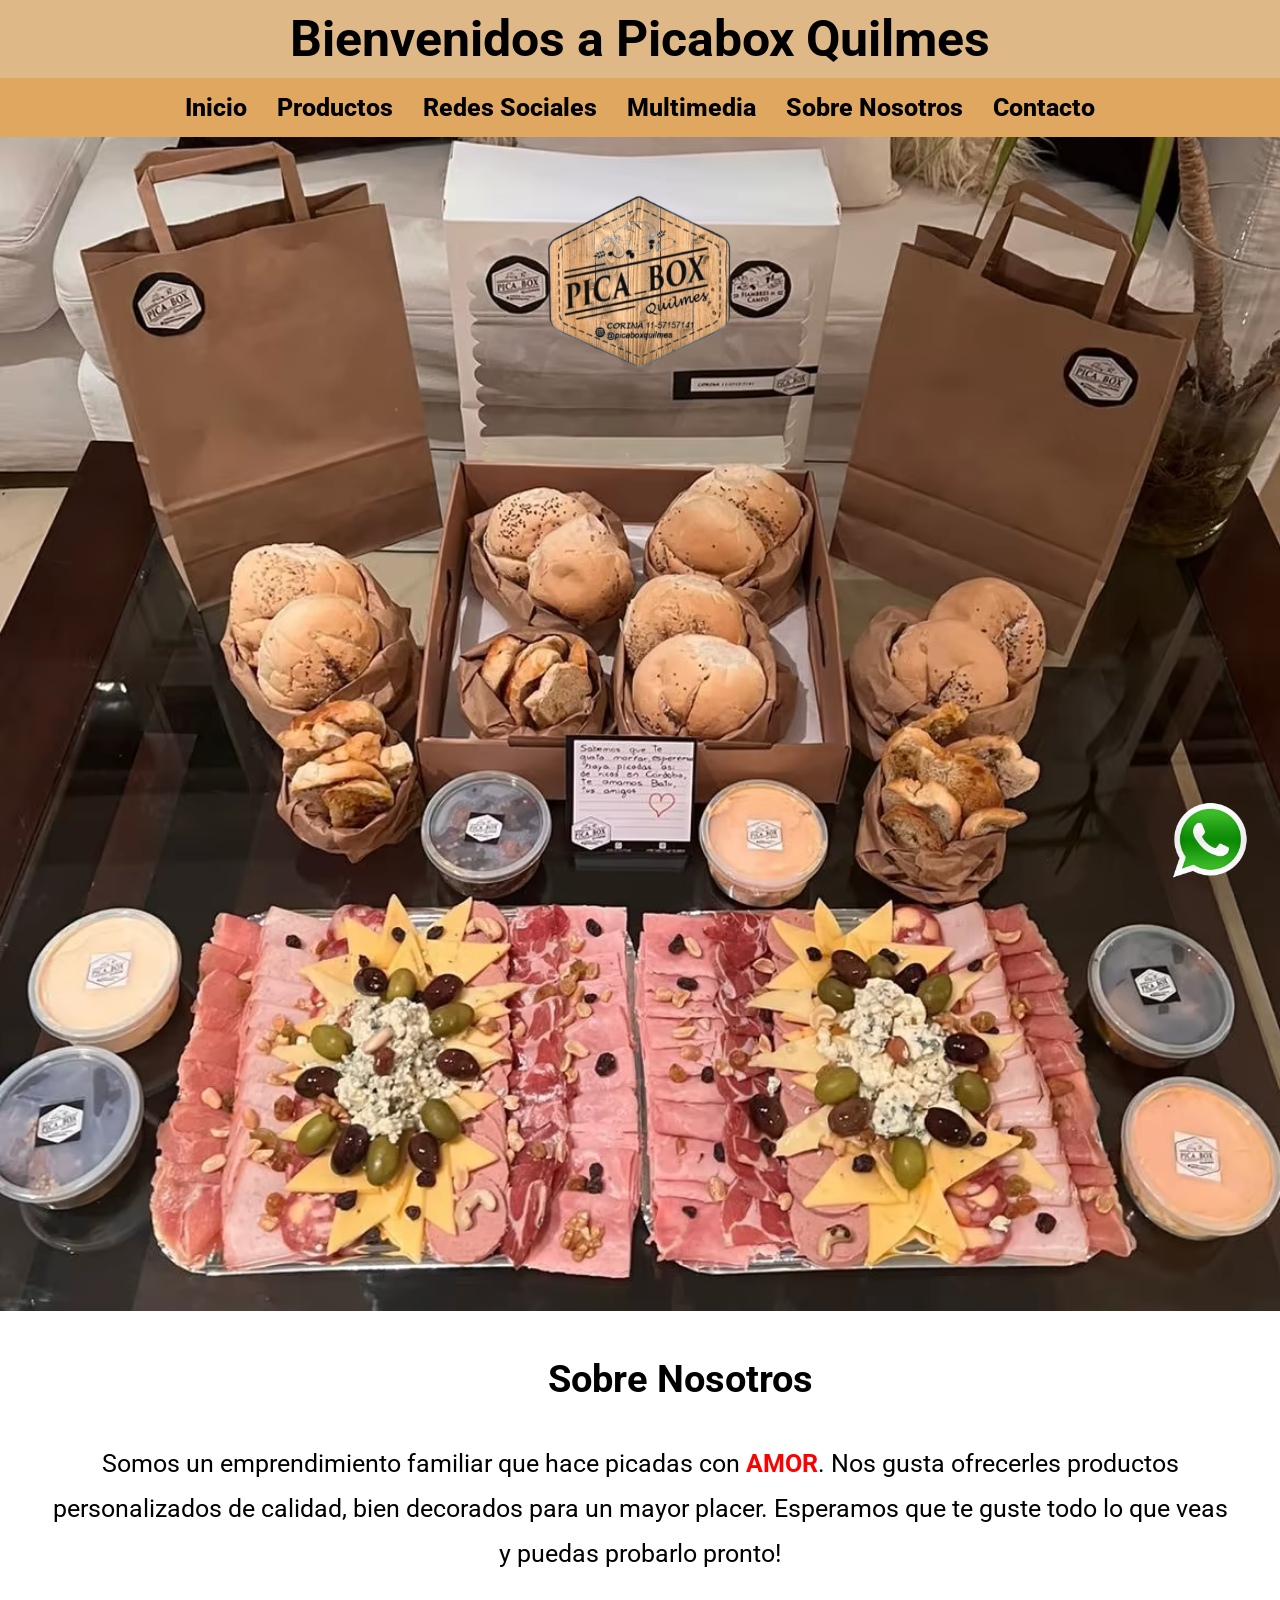
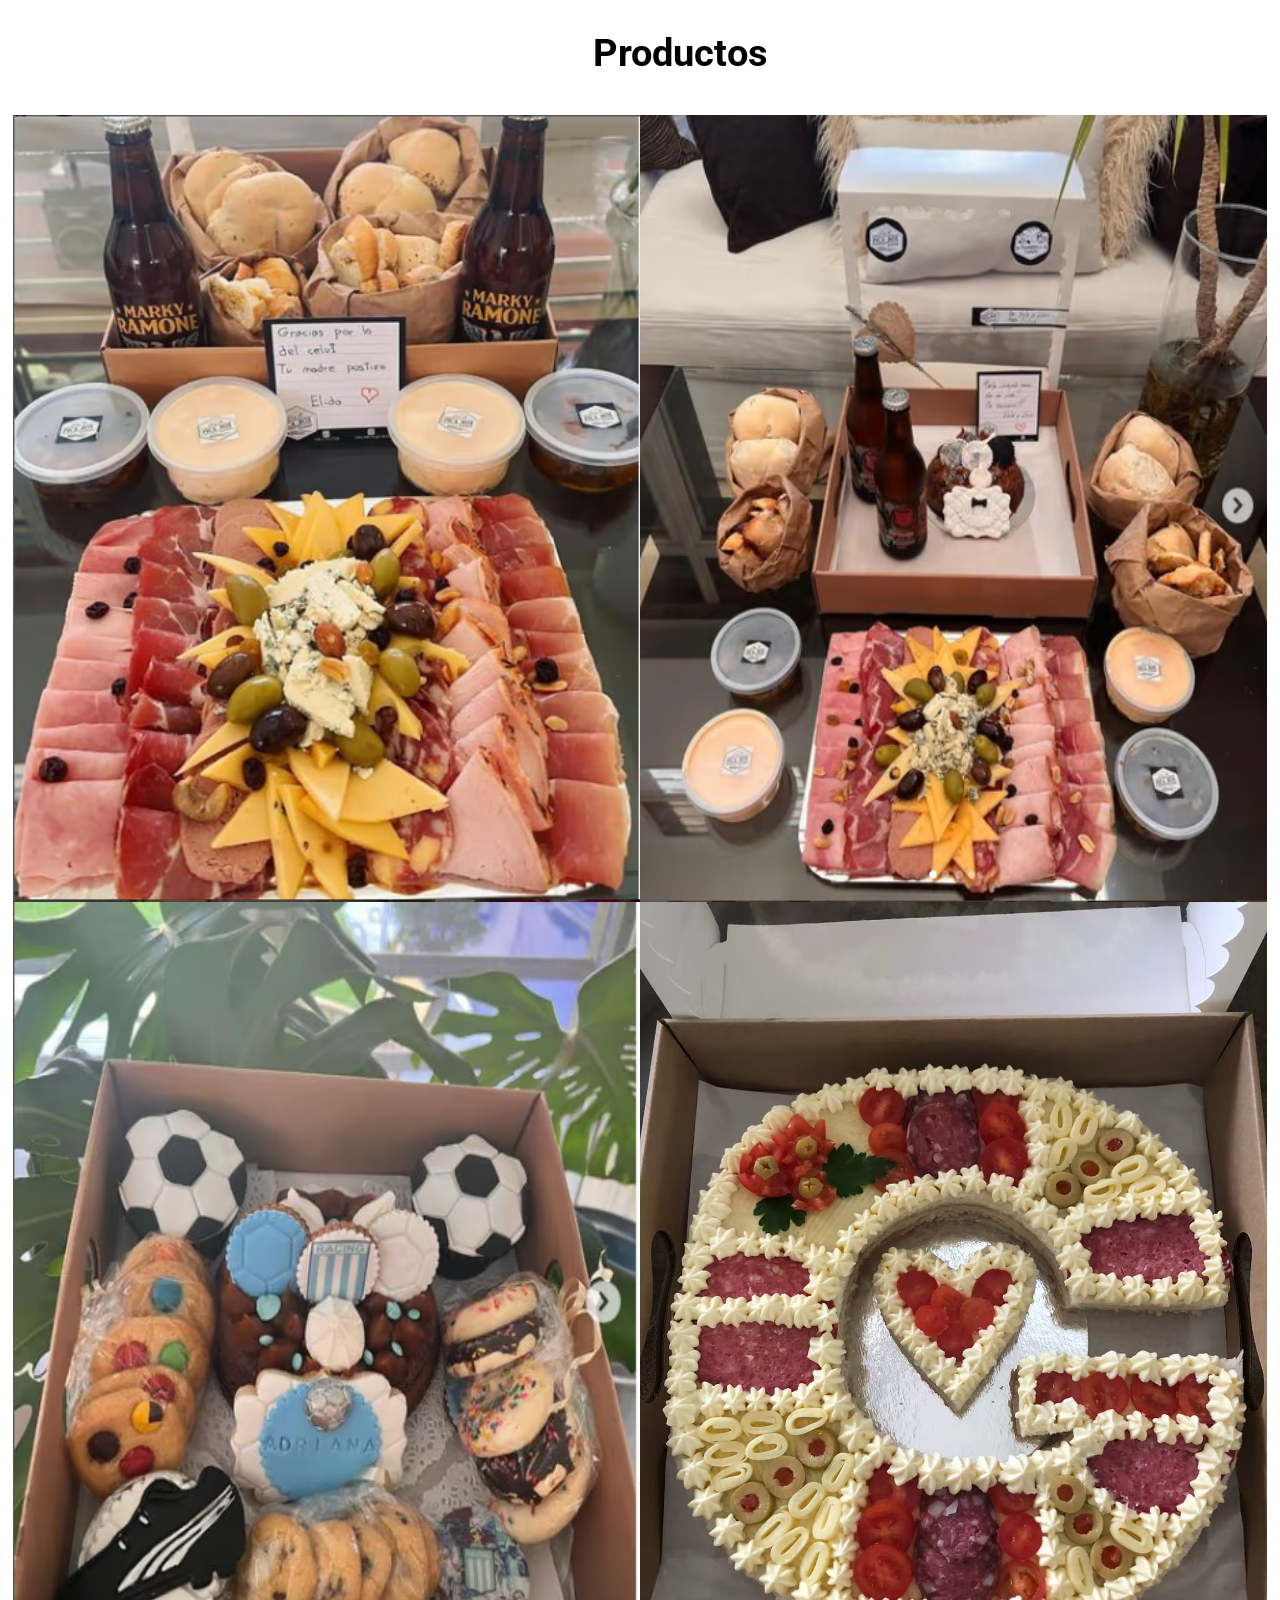
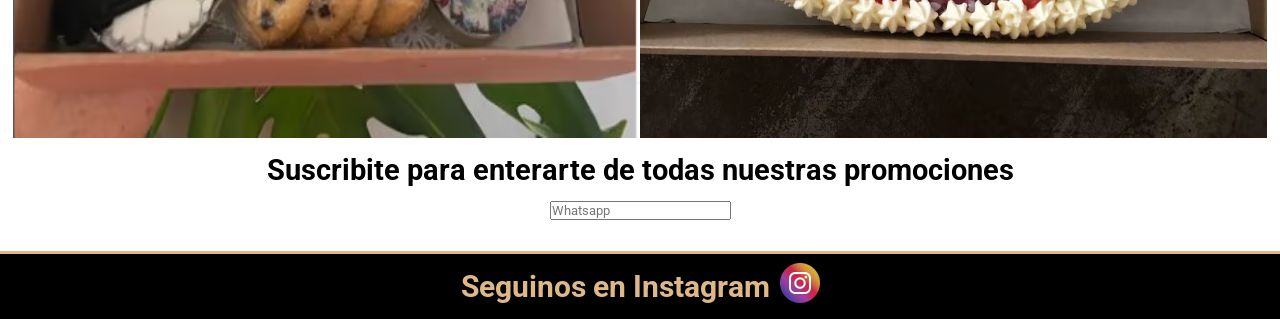
==== commit 851c80b8: "optimizacion imagenes" ====
--- a/index.html
+++ b/index.html
@@ -5,8 +5,11 @@
     <meta charset="UTF-8">
     <meta http-equiv="X-UA-Compatible" content="IE=edge">
     <meta name="viewport" content="width=device-width, initial-scale=1.0">
+    <!-- SEO -->
+    <meta name="description" content="Somos un emprendimiento familiar que hace picadas con amor. Esperamos que te guste todo lo que veas y puedas probarlo pronto!">
+    <meta name="keyboards" content="Picada, Desayuno, Torta Salada, Torta Brownie, Comida, Delivery, Quilmes, Bernal">
     <!-- TITULO -->
-    <title>Picabox Quilmes</title>
+    <title>Inicio Picabox Quilmes</title>
     <!-- FAVICON -->
     <link rel="icon" href="img/logo.png">
     <!-- LINK CSS -->
@@ -41,7 +44,7 @@
             <img id="logo_portada" src="img/logo.png" alt="Logo Picabox Quilmes">
 
             <!-- FOTO DE PORTADA -->
-            <img id="img_portada" src="img/pica10_arriba_modificada.jpeg" alt="Picada para 10 personas">
+            <img id="img_portada" src="img/pica10_arriba_modificada.avif" alt="Picada para 10 personas">
                 
             <!-- SOBRE NOSOTROS -->
             <section class="sobre_nosotros">
@@ -53,10 +56,10 @@
             <section>
                 <h2>Productos</h2>
                 <div class="productos">
-                    <img src="img/pica5.PNG" alt="Picada para 5 personas" >
-                    <img src="img/pica5_brownie.PNG" alt="Picada para 5 personas + brownie">
-                    <img src="img/desayuno_futbolero_racing.PNG" alt="Desayuno tematica futbolero de Racing">
-                    <img src="img/torta_salada_g.jpeg" alt="Torta salada letra G">
+                    <img src="img/pica5.avif" alt="Picada para 5 personas" >
+                    <img src="img/pica5_brownie.avif" alt="Picada para 5 personas + brownie">
+                    <img src="img/desayuno_futbolero_racing.avif" alt="Desayuno tematica futbolero de Racing">
+                    <img src="img/torta_salada_g.avif" alt="Torta salada letra G">
                 </div>
             </section> 
         
--- a/css/style.css
+++ b/css/style.css
@@ -154,12 +154,6 @@
   height: 250px;
 }
 
-.productos {
-  display: flex;
-  flex-wrap: nowrap;
-  justify-content: center;
-}
-
 .productos img {
   width: 100%;
 }
